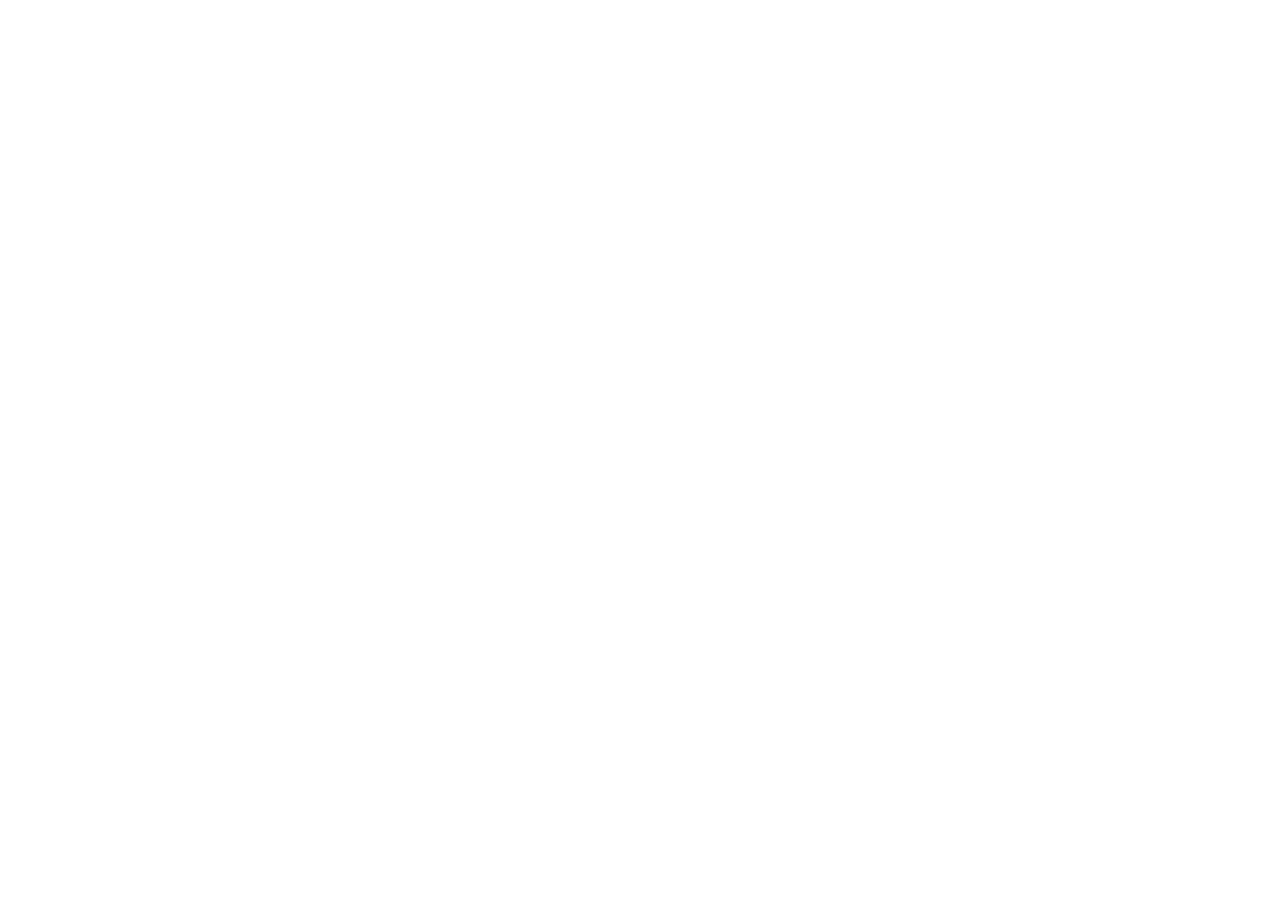
==== p5/Final/index.html @ ee0b9999 "Commit" ====
<!DOCTYPE html>
<html lang="">

<head>
  <meta charset="utf-8">
  <meta name="viewport" content="width=device-width, initial-scale=1.0">
  <title>p5.js example</title>
  <style>
    body {
      padding: 0;
      margin: 0;
    }
  </style>
  <script src="../p5.js"></script>
  <script src="../addons/p5.sound.js"></script>
  <script src="script.js"></script>
  <script src="conversation.js"></script>
  <script src="sketch.js"></script>
  <script src="open.js"></script>
  <script src="cell.js"></script>
  <script src="mousepressed.js"></script>
  <script src="question.js"></script>
  <script src="mousecircle.js"></script>
  <script src="ships.js"></script>

</head>

<body>
  <main>
  </main>
</body>

</html>
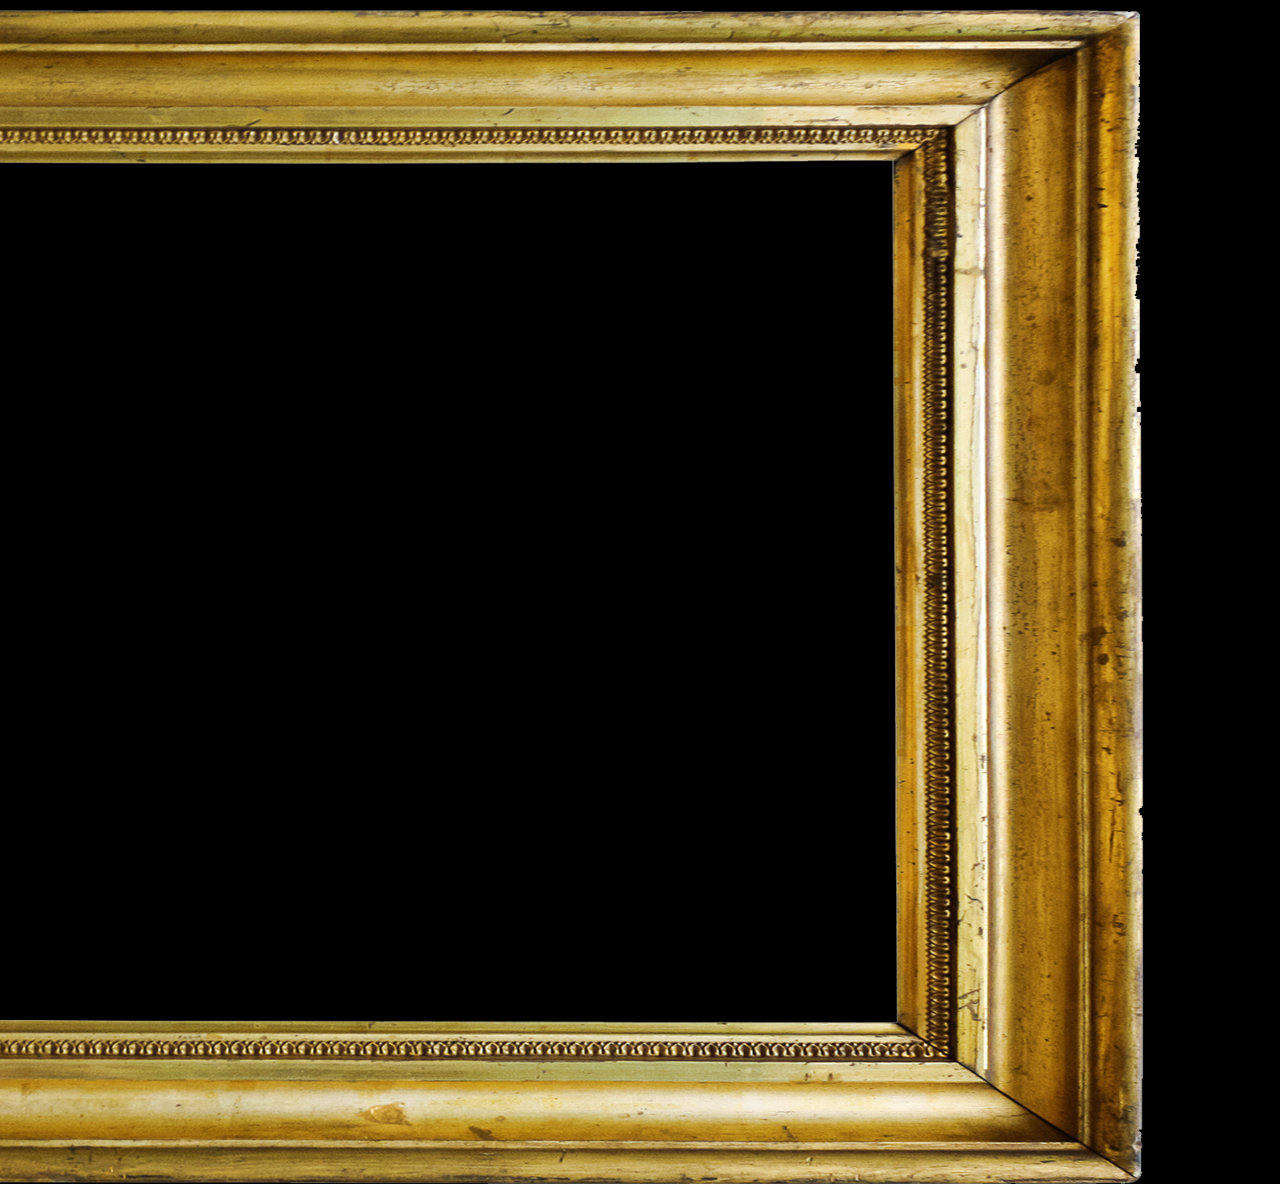
==== commit 40e3a233: "Commit" ====
--- a/p5/Final/index.html
+++ b/p5/Final/index.html
@@ -5,28 +5,23 @@
   <meta charset="utf-8">
   <meta name="viewport" content="width=device-width, initial-scale=1.0">
   <title>p5.js example</title>
-  <style>
-    body {
-      padding: 0;
-      margin: 0;
-    }
-  </style>
-  <script src="../p5.js"></script>
-  <script src="../addons/p5.sound.js"></script>
-  <script src="script.js"></script>
-  <script src="conversation.js"></script>
-  <script src="sketch.js"></script>
-  <script src="open.js"></script>
-  <script src="cell.js"></script>
-  <script src="mousepressed.js"></script>
-  <script src="question.js"></script>
-  <script src="mousecircle.js"></script>
-  <script src="ships.js"></script>
-
+  <link rel="stylesheet" href="style.css">
 </head>
 
-<body>
+<body style="background-color:Black">
   <main>
+    <script src="../p5.js"></script>
+    <script src="../addons/p5.sound.js"></script>
+    <script src="script.js" ></script>
+    <script src="conversation.js" ></script>
+    <script src="sketch.js" ></script>
+    <script src="open.js" ></script>
+    <script src="cell.js" ></script>
+    <script src="mousepressed.js" ></script>
+    <script src="question.js" ></script>
+    <script src="mousecircle.js" ></script>
+    <script src="ships.js" ></script>
+    <img class = "image1" src="Frame.png"/>
   </main>
 </body>
 
--- a/p5/Final/style.css
+++ b/p5/Final/style.css
@@ -0,0 +1,9 @@
+main {
+  transform: scale(.8);
+}
+
+.image1 {
+  position: absolute;
+  right: 0px;
+  top: 0px;
+}
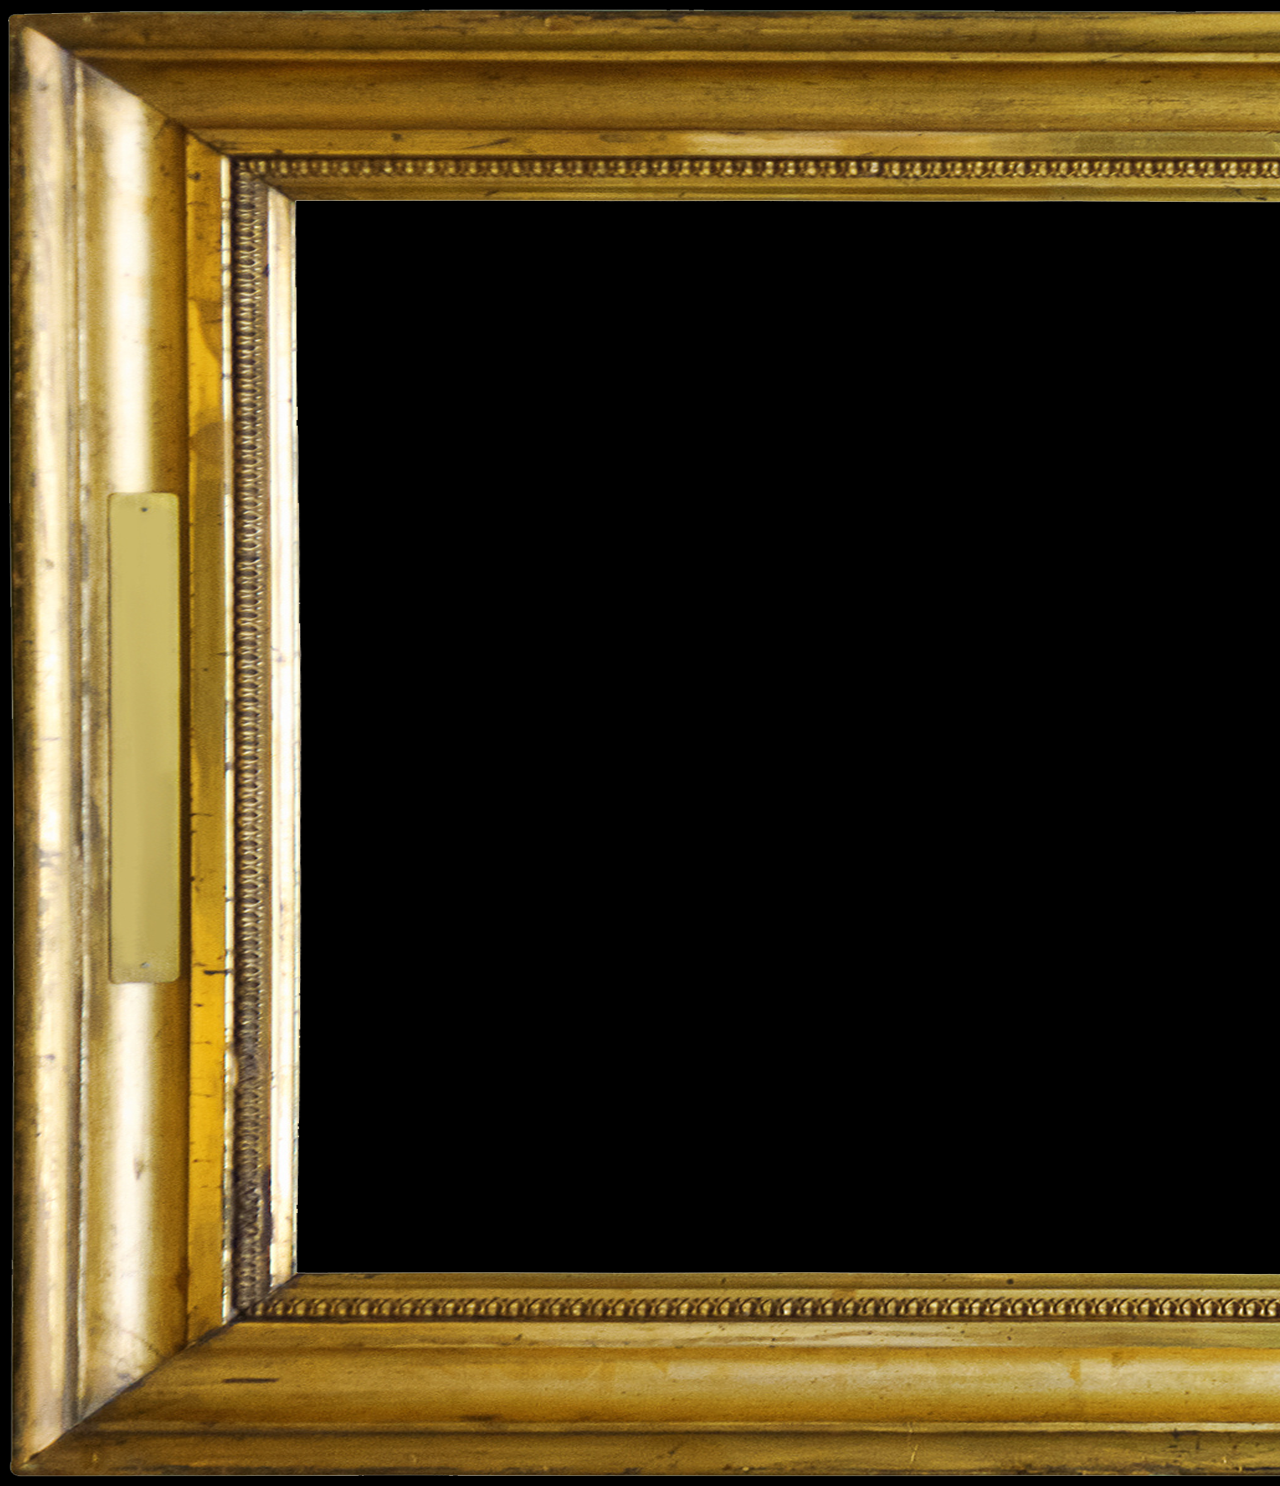
==== commit 14aa17c0: "Commit" ====
--- a/p5/Final/index.html
+++ b/p5/Final/index.html
@@ -1,4 +1,17 @@
-<!DOCTYPE html>
+<!-- PLEASE READ this
+I have been trying to figure out how to get the canvas
+to react to the size of the window, and it cannot be done
+without using scale() which ends up messing up where the canvas
+reads where the user's mouse is clicking. I know how to do it with
+the frame image. That's easy. I just can't figure it out with the
+canvas. The only way to do it is if I change my canvas size in p5 go
+windowwidth, but this does not work because I coded everything using
+actual numbers and did not reference the canvas size for all of my
+measurements. There is no way to do it without basically resizing everything
+in my whole project which I don't have time to do. I guess lesson learned.
+Always reference everything back to the canvas size so it can be reshaped
+later. Anyways, thanks for a great semester! -->
+
 <html lang="">
 
 <head>
@@ -10,6 +23,7 @@
 
 <body style="background-color:Black">
   <main>
+    <div class="canvas1">
     <script src="../p5.js"></script>
     <script src="../addons/p5.sound.js"></script>
     <script src="script.js" ></script>
@@ -21,6 +35,7 @@
     <script src="question.js" ></script>
     <script src="mousecircle.js" ></script>
     <script src="ships.js" ></script>
+  </div>
     <img class = "image1" src="Frame.png"/>
   </main>
 </body>
--- a/p5/Final/style.css
+++ b/p5/Final/style.css
@@ -1,9 +1,4 @@
-main {
-  transform: scale(.8);
+.image1 {
+  top: 0;
+  left: 0;
 }
-
-.image1 {
-  position: absolute;
-  right: 0px;
-  top: 0px;
-}
